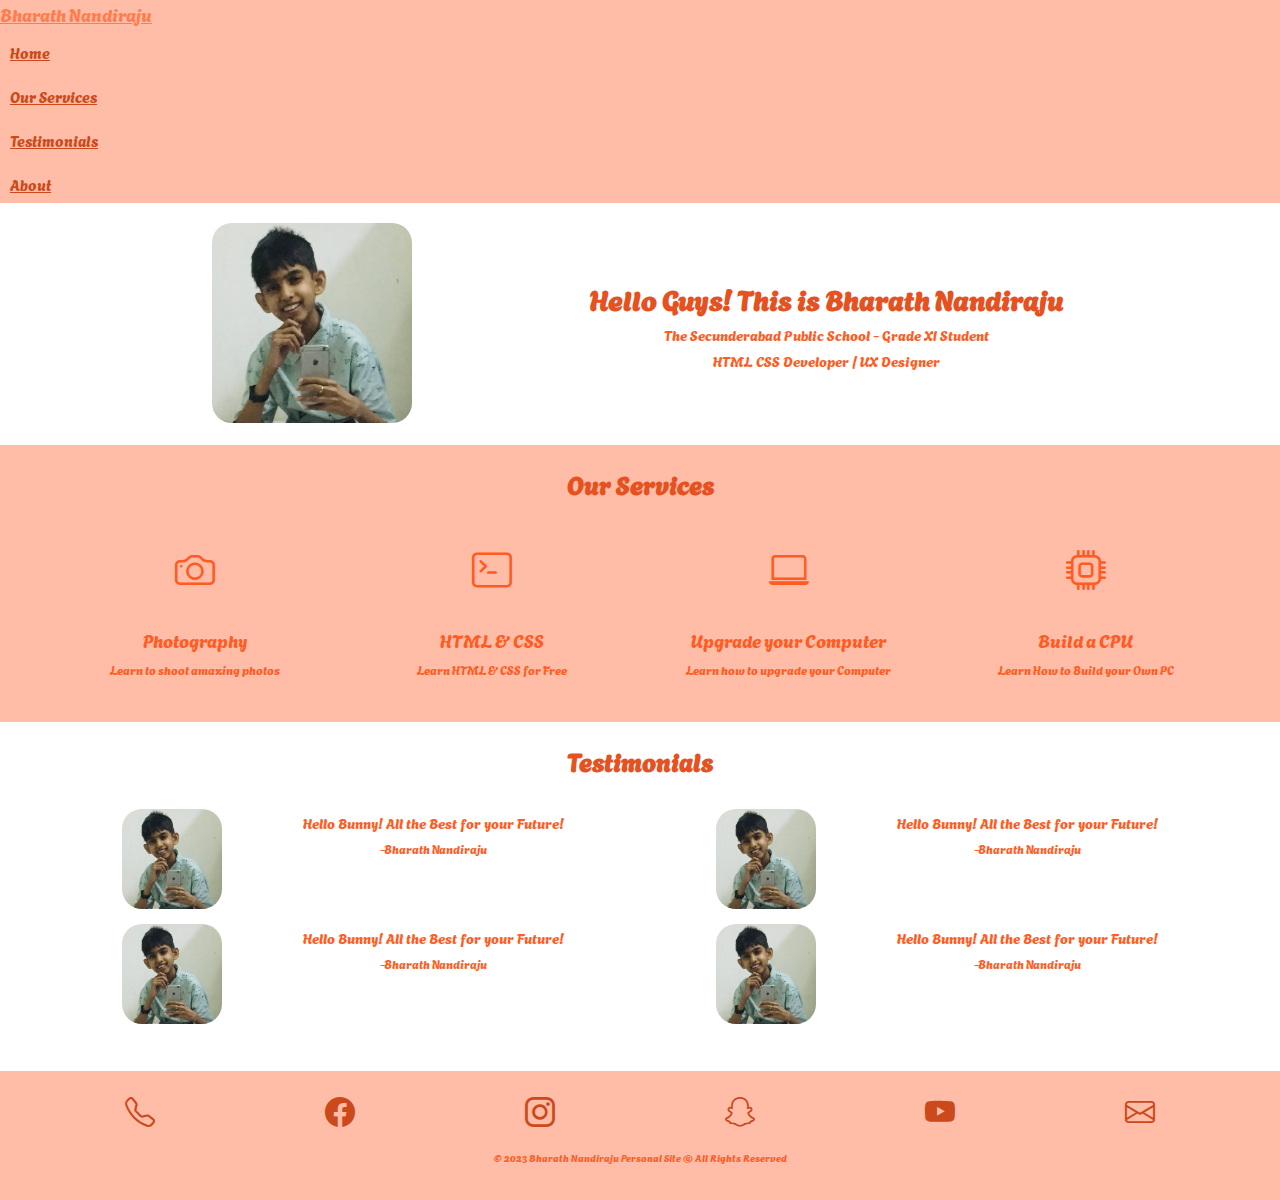
==== index.html @ 2d1fb856 "Add files via upload" ====
<!DOCTYPE html>
<html lang="en">
  <head>
    <meta charset="UTF-8" />
    <meta name="viewport" content="width=device-width, initial-scale=1" />

    <!-- LINKING CSS  -->
    <link rel="stylesheet" href="style.css" />
    <!-- LINKING BOOTSTRAP  -->
    <link
      href="https://cdn.jsdelivr.net/npm/bootstrap@5.3.2/dist/css/bootstrap.min.css"
      rel="stylesheet"
      integrity="sha384-T3c6CoIi6uLrA9TneNEoa7RxnatzjcDSCmG1MXxSR1GAsXEV/Dwwykc2MPK8M2HN"
      crossorigin="anonymous"
    />
    <script
      src="https://cdn.jsdelivr.net/npm/bootstrap@5.3.2/dist/js/bootstrap.bundle.min.js"
      integrity="sha384-C6RzsynM9kWDrMNeT87bh95OGNyZPhcTNXj1NW7RuBCsyN/o0jlpcV8Qyq46cDfL"
      crossorigin="anonymous"
    ></script>
    <!-- LINKING BOOTSTAP ICONS  -->
    <link
      rel="stylesheet"
      href="https://cdn.jsdelivr.net/npm/bootstrap-icons@1.11.1/font/bootstrap-icons.css"
    />
    <!-- LINKING FONTS  -->
    <link rel="preconnect" href="https://fonts.googleapis.com" />
    <link rel="preconnect" href="https://fonts.gstatic.com" crossorigin />
    <link
      href="https://fonts.googleapis.com/css2?family=Agbalumo&display=swap"
      rel="stylesheet"
    />

    <title>Bharath Nandiraju Personal Site</title>
  </head>
  <body>
    <header class="section-header" id="id-header">
      <nav class="navbar navbar-expand-lg">
        <div class="container-fluid">
          <a class="navbar-brand" href="#">Bharath Nandiraju</a>
          <button
            class="navbar-toggler"
            type="button"
            data-bs-toggle="collapse"
            data-bs-target="#navbarNav"
            aria-controls="navbarNav"
            aria-expanded="false"
            aria-label="Toggle navigation"
          >
            <span class="navbar-toggler-icon"></span>
          </button>
          <div class="collapse navbar-collapse" id="navbarNav">
            <ul class="navbar-nav ms-auto text-center">
              <li class="nav-item">
                <a class="nav-link" href="#id-header">Home</a>
              </li>
              <li class="nav-item">
                <a class="nav-link" href="#id-ourservices">Our Services</a>
              </li>
              <li class="nav-item">
                <a class="nav-link" href="#id-testimonial">Testimonials</a>
              </li>
              <li class="nav-item">
                <a class="nav-link" href="#id-footer">About</a>
              </li>
            </ul>
          </div>
        </div>
      </nav>

      <section class="section-information" id="id-info">
        <div class="container-grid-one">
          <div class="information-page">
            <div class="information-img">
              <img src="img1.jpeg" alt="Bunny's Profile Photo" />
            </div>
            <div class="information-head">
              <h3 class="information-text">
                Hello Guys! This is Bharath Nandiraju
              </h3>
              <p class="information-name">
                The Secunderabad Public School - Grade XI Student
              </p>
              <p class="information-name">HTML CSS Developer / UX Designer</p>
            </div>
          </div>
        </div>
      </section>
    </header>

    <main>
      <section class="section-services" id="id-ourservices">
        <h2 class="heading-text-two">Our Services</h2>

        <div class="container-grid-two">
          <div class="our-services">
            <div class="our-services-icon">
              <i class="bi bi-camera"></i>
            </div>
            <div class="our-services-head">
              <p class="our-services-text">
                Photography
              </p>
              <p class="our-services-name">Learn to shoot amazing photos</p>
            </div>
          </div>

          <div class="our-services">
            <div class="our-services-icon">
              <i class="bi bi-terminal"></i>
            </div>
            <div class="our-services-head">
              <p class="our-services-text">
                HTML & CSS
              </p>
              <p class="our-services-name">Learn HTML & CSS for Free</p>
            </div>
          </div>

          <div class="our-services">
            <div class="our-services-icon">
              <i class="bi bi-laptop"></i>
            </div>
            <div class="our-services-head">
              <p class="our-services-text">
                Upgrade your Computer
              </p>
              <p class="our-services-name">Learn how to upgrade your Computer</p>
            </div>
          </div>

          <div class="our-services">
            <div class="our-services-icon">
              <i class="bi bi-cpu"></i>
            </div>
            <div class="our-services-head">
              <p class="our-services-text">
                Build a CPU
              </p>
              <p class="our-services-name">Learn How to Build your Own PC</p>
            </div>
          </div>
        </div>
      </section>

      <section class="section-testimonial" id="id-testimonial">
        <h2 class="heading-text">Testimonials</h2>

        <div class="container-grid">
          <div class="testimonial">
            <div class="testimonial-img">
              <img class="testimonial-image" src="img1.jpeg" alt="" />
            </div>
            <div class="testimonial-head">
              <p class="testimonial-text">
                Hello Bunny! All the Best for your Future!
              </p>
              <p class="testimonial-name">-Bharath Nandiraju</p>
            </div>
          </div>

          <div class="testimonial">
            <div class="testimonial-img">
              <img class="testimonial-image" src="img1.jpeg" alt="" />
            </div>
            <div class="testimonial-head">
              <p class="testimonial-text">
                Hello Bunny! All the Best for your Future!
              </p>
              <p class="testimonial-name">-Bharath Nandiraju</p>
            </div>
          </div>

          <div class="testimonial">
            <div class="testimonial-img">
              <img class="testimonial-image" src="img1.jpeg" alt="" />
            </div>
            <div class="testimonial-head">
              <p class="testimonial-text">
                Hello Bunny! All the Best for your Future!
              </p>
              <p class="testimonial-name">-Bharath Nandiraju</p>
            </div>
          </div>

          <div class="testimonial">
            <div class="testimonial-img">
              <img class="testimonial-image" src="img1.jpeg" alt="" />
            </div>
            <div class="testimonial-head">
              <p class="testimonial-text">
                Hello Bunny! All the Best for your Future!
              </p>
              <p class="testimonial-name">-Bharath Nandiraju</p>
            </div>
          </div>
        </div>
      </section>
    </main>

    <footer class="class-footer" id="id-footer">
      <div class="nav-links">
        <a class="nav-item" href="tel:6304080298"> <i class="bi bi-telephone"></i></a>
        <a class="nav-item" href=""> <i class="bi bi-facebook"></i></a>
        <a class="nav-item" href=""> <i class="bi bi-instagram"></i></a>
        <a class="nav-item" href=""> <i class="bi bi-snapchat"></i></a>
        <a class="nav-item" href=""> <i class="bi bi-youtube"></i></a>
        <a class="nav-item" href=""> <i class="bi bi-envelope"></i></a>
      </div>
      
      <div class="copyright">
        <p>© 2023 Bharath Nandiraju Personal Site @ All Rights Reserved</p>
      </div>
    </footer>
  </body>
</html>
---- style.css ----
* {
  margin: 0;
  padding: 0;
  border: 0;
  box-sizing: border-box;
}

html {
  font-size: 10px;
}

/* HEADER SECTION  */

.navbar {
  background-color: #ffbda7;
}

a.navbar-brand {
  color: #cc491b;
  font-size: 1.8rem;
  font-family: "Agbalumo";
}

a.navbar-brand:hover {
  color: #ff7c4e;
}

a.nav-link {
  color: #cc491b;
  font-size: 1.5rem;
  font-family: "Agbalumo";
}

a.nav-link:hover {
  color: #ff7c4e;
}

button.navbar-toggler {
  color: #cc491b;
}

/* INFORMATION SECTION  */

img {
  width: auto;
  height: 20rem;
  border-radius: 2rem;
}

.section-information {
  text-align: center;
  padding: 2rem 4rem;
}

.container-grid-one {
  display: grid;
  grid-template-columns: 1fr;
  grid-template-rows: 1fr;
}

.information-page {
  display: flex;
  justify-content: space-evenly;
  align-items: center;
}

.information-text {
  margin: 0.5rem;
  font-size: 2.8rem;
  color: #e6521f;
  font-family: "Agbalumo";
}

.information-name {
  margin: 0.5rem;
  font-size: 1.4rem;
  color: #ff5b22;
  font-family: "Agbalumo";
}

/* OUR SERVICES SECTION  */

.section-services {
  text-align: center;
  padding: 2rem 1rem;
  background-color: #ffbda7;
}

.container-grid-two {
  display: grid;
  grid-template-columns: 1fr 1fr 1fr 1fr;
  grid-template-rows: 1fr;
  justify-content: space-between;
  gap: 0.8rem;
  padding: 2rem 4rem;
}

.heading-text-two {
  font-size: 2.5rem;
  font-family: "Agbalumo";
  color: #e6521f;
  text-align: center;
  margin-bottom: 1rem;
}

.our-services {
  justify-content: space-evenly;
  display: flex;
  flex-direction: column;
  gap: 1rem;
  line-height: 2;
  text-align: center;
}

.our-services-text {
  font-size: 1.8rem;
  font-family: "Agbalumo";
  margin: 0;
  color: #ff5b22;
}

.our-services-name {
  font-size: 1.2rem;
  font-family: "Agbalumo";
  margin: 0;
  color: #ff5b22;
}

.our-services-icon {
  color: #ff5b22;
  font-size: 4rem;
}

/* TESTIMONIAL SECTION  */

.testimonial-image{
  width: auto;
  height: 10rem;
  border-radius: 2rem;
}

.section-testimonial {
  text-align: center;
  padding: 2rem 1rem;
}

.container-grid {
  display: grid;
  grid-template-columns: 1fr 1fr;
  grid-template-rows: 1fr 1fr;
  justify-content: space-between;
  gap: 0.8rem;
  padding: 2rem 4rem;
}

.heading-text {
  font-size: 2.5rem;
  font-family: "Agbalumo";
  color: #e6521f;
  text-align: center;
  margin-bottom: 1rem;
}

.testimonial {
  justify-content: space-evenly;
  display: flex;
  gap: 1rem;
  line-height: 2;
}

.testimonial-text {
  font-size: 1.4rem;
  font-family: "Agbalumo";
  margin: 0;
  color: #ff5b22;
}

.testimonial-name {
  font-size: 1.2rem;
  font-family: "Agbalumo";
  margin: 0;
  color: #ff5b22;
}

/* FOOTER SECTION  */

footer {
  padding: 2rem 4rem;
  text-align: center;
  background-color: #ffbda7;
}

.nav-links {
  display: grid;
  grid-template-columns: 1fr 1fr 1fr 1fr 1fr 1fr;
  grid-template-rows: 1fr;
  justify-content: space-evenly;
}

.nav-item {
  padding: 0.5rem 1rem;
  font-size: 3rem;
  grid-area: 2rem;
  color: #cc491b;
}

.nav-item:hover {
  color: #ff7c4e;
}

.copyright {
  padding: 15px 10px 15px;
  color: #ff5b22;
}

.copyright > p {
  padding-bottom: 0;
  color: #ff5b22;
  margin: 0px;
  font-family: "Agbalumo";
}

@media only screen and (max-width: 800px) {
  .container-grid {
    display: grid;
    grid-template-columns: 1fr;
    grid-template-rows: 1fr 1fr 1fr 1fr;
    justify-content: space-between;
    gap: 1.6rem;
    padding: 1rem;
  }

  .container-grid-two {
    display: grid;
    grid-template-columns: 1fr 1fr;
    grid-template-rows: 1fr 1fr;
    justify-content: space-between;
    gap: 0.8rem;
    padding: 2rem 4rem;
  }

  .nav-links {
    display: grid;
    grid-template-columns: 1fr 1fr 1fr;
    grid-template-rows: 1fr 1fr;
    justify-content: space-between;
    gap: 1rem;
  }
}

@media only screen and (max-width: 600px) {
  .information-page {
    display: flex;
    flex-direction: column;
    justify-content: space-evenly;
    align-items: center;
    gap: 1.5rem;
  }

  .container-grid {
    display: grid;
    grid-template-columns: 1fr;
    grid-template-rows: 1fr 1fr 1fr 1fr;
    justify-content: space-between;
    gap: 1.6rem;
    padding: 1rem;
  }

  .our-services {
    justify-content: center;
    display: flex;
    flex-direction: column;
    gap: 1rem;
    line-height: 1;
  }

  .testimonial {
    justify-content: center;
    display: flex;
    flex-direction: column;
    gap: 1rem;
    line-height: 1;
  }

  .nav-links {
    display: grid;
    grid-template-columns: 1fr 1fr;
    grid-template-rows: 1fr 1fr 1fr;
    justify-content: space-between;
    gap: 1rem;
  }
}
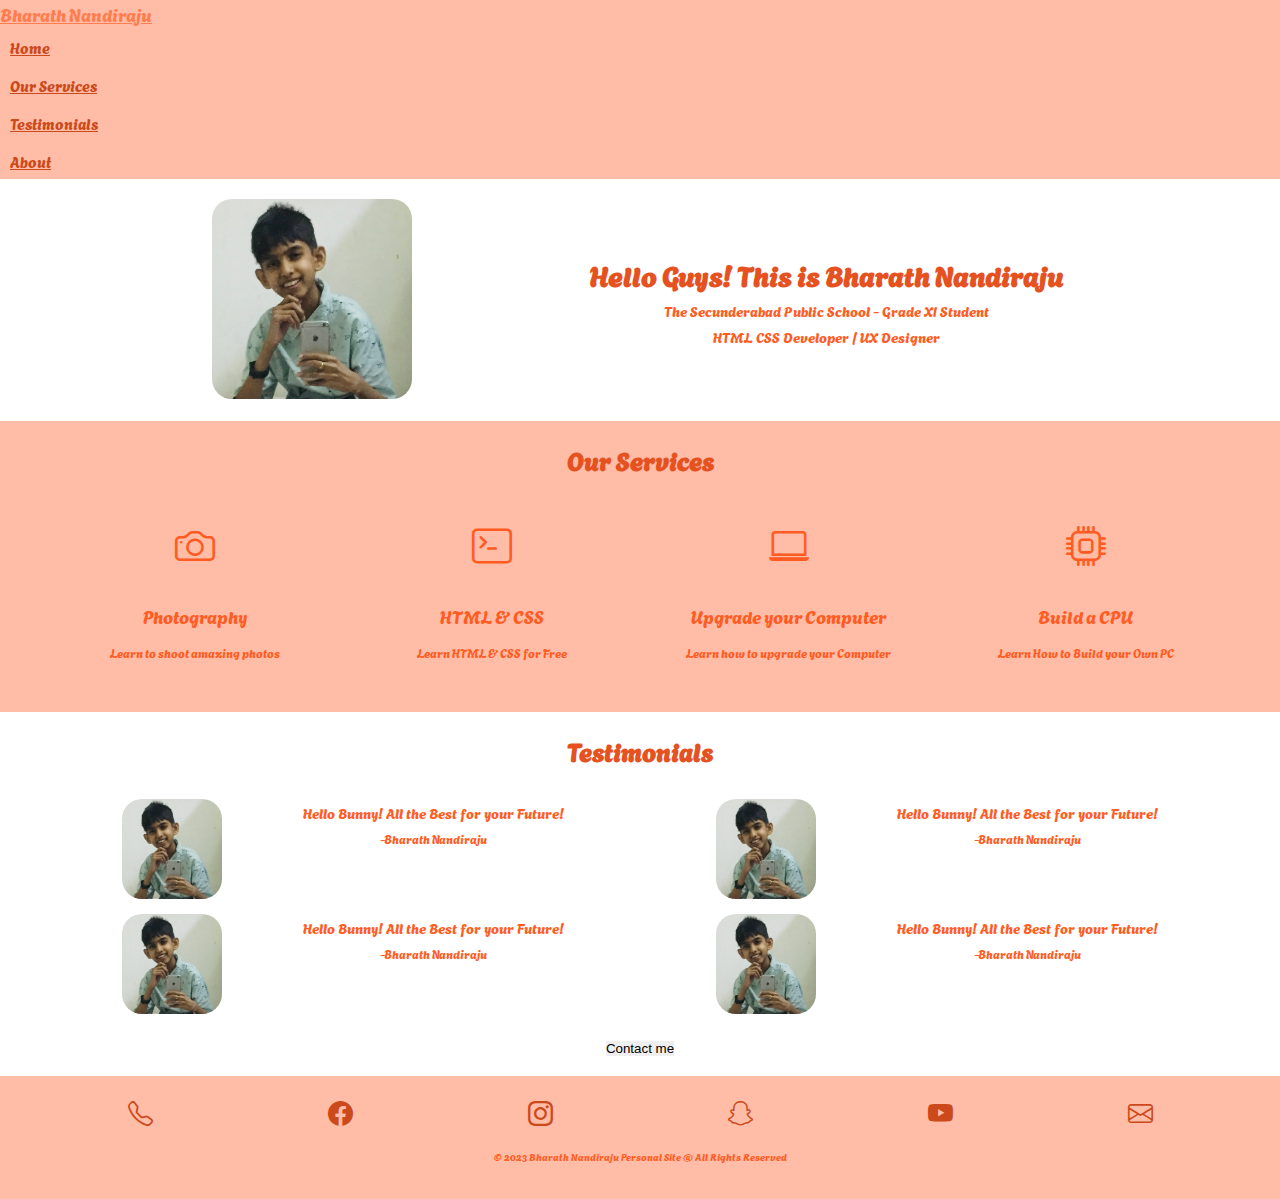
==== commit bd70c6f6: "Update index.html" ====
--- a/index.html
+++ b/index.html
@@ -30,7 +30,11 @@
       href="https://fonts.googleapis.com/css2?family=Agbalumo&display=swap"
       rel="stylesheet"
     />
-
+    <script>
+      function contact() {
+        window.open("index2.html");
+      }
+    </script>
     <title>Bharath Nandiraju Personal Site</title>
   </head>
   <body>
@@ -195,6 +199,7 @@
             </div>
           </div>
         </div>
+        <button class="btn" onclick="contact ()">Contact me</button>
       </section>
     </main>
 
--- a/style.css
+++ b/style.css
@@ -115,14 +115,14 @@
 .our-services-text {
   font-size: 1.8rem;
   font-family: "Agbalumo";
-  margin: 0;
+  margin-bottom: .7rem;
   color: #ff5b22;
 }
 
 .our-services-name {
   font-size: 1.2rem;
   font-family: "Agbalumo";
-  margin: 0;
+   margin-bottom: .7rem;
   color: #ff5b22;
 }
 
@@ -199,7 +199,7 @@
 
 .nav-item {
   padding: 0.5rem 1rem;
-  font-size: 3rem;
+  font-size: 2.5rem;
   grid-area: 2rem;
   color: #cc491b;
 }
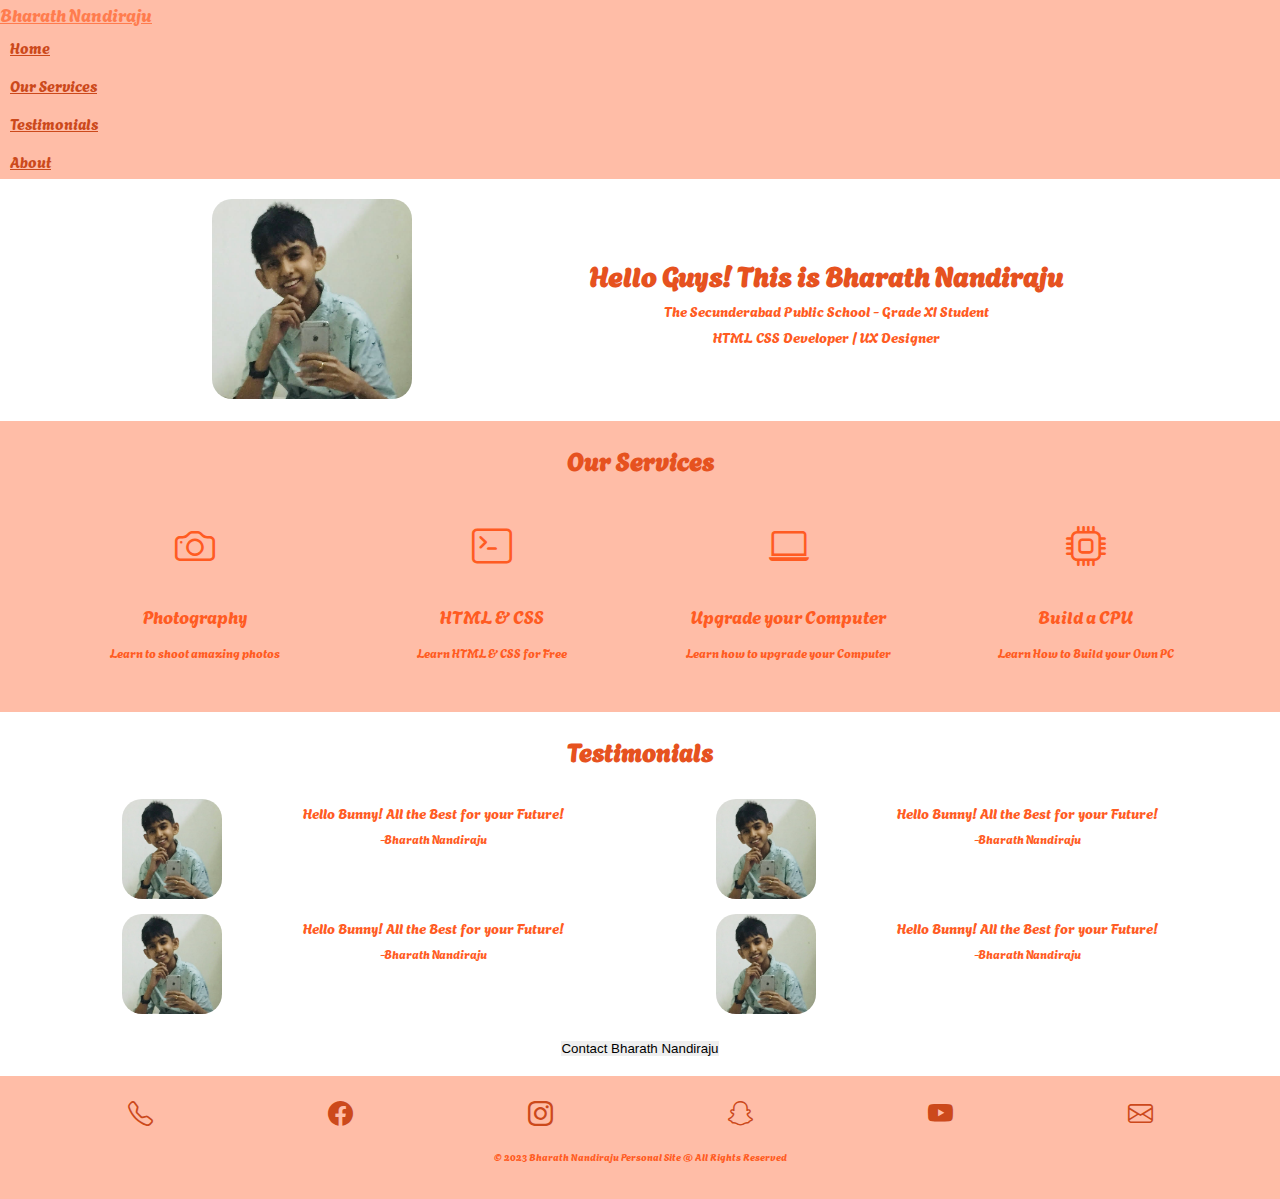
==== commit 5f2dbcee: "Update index.html" ====
--- a/index.html
+++ b/index.html
@@ -199,7 +199,9 @@
             </div>
           </div>
         </div>
-        <button class="btn" onclick="contact ()">Contact me</button>
+        <div class="button">
+              <input type="button" value="Contact Bharath Nandiraju">
+        </div>
       </section>
     </main>
 
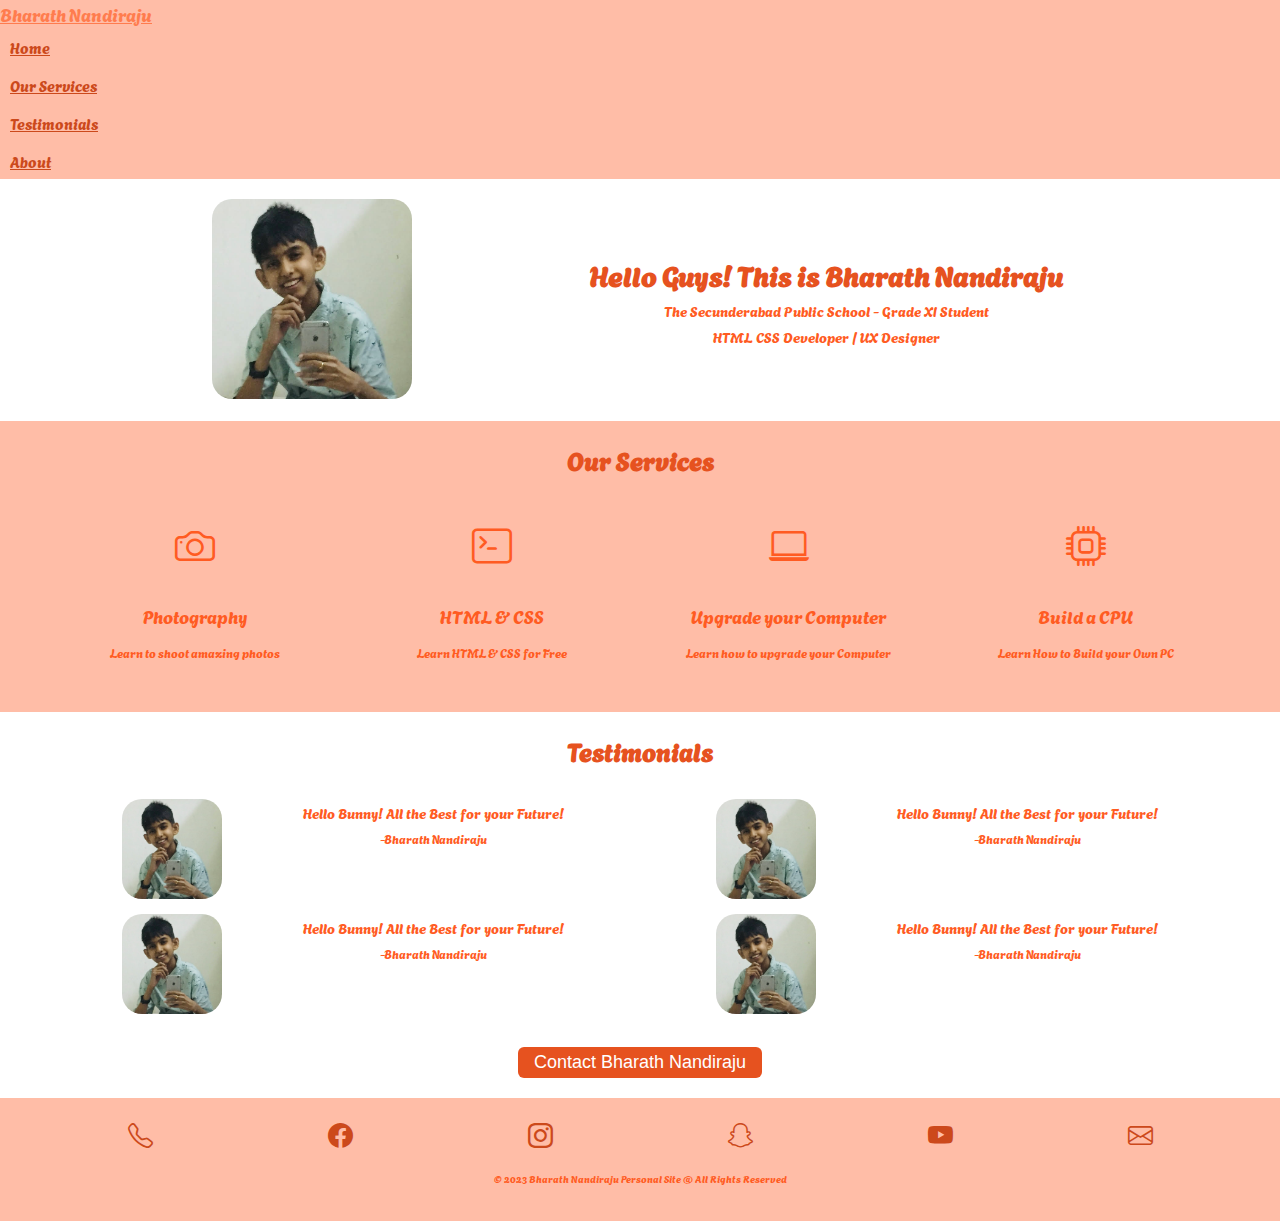
==== commit 80db66c4: "Update index.html" ====
--- a/index.html
+++ b/index.html
@@ -200,7 +200,7 @@
           </div>
         </div>
         <div class="button">
-              <input type="button" value="Contact Bharath Nandiraju">
+              <input type="button" onclick=contact() value="Contact Bharath Nandiraju">
         </div>
       </section>
     </main>
--- a/style.css
+++ b/style.css
@@ -182,6 +182,23 @@
   color: #ff5b22;
 }
 
+.button {
+    margin-top: 0.6rem;
+    display: inline-block;
+}
+
+.button input[type="button"] {
+    color: #fff;
+    font-size: 1.8rem;
+    background: #e6521f;
+    outline: none;
+    border: none;
+    border-radius: 0.6rem;
+    padding: 0.5rem 1.6rem;
+    transition: all 0.3s ease;
+    cursor: pointer;
+}
+
 /* FOOTER SECTION  */
 
 footer {
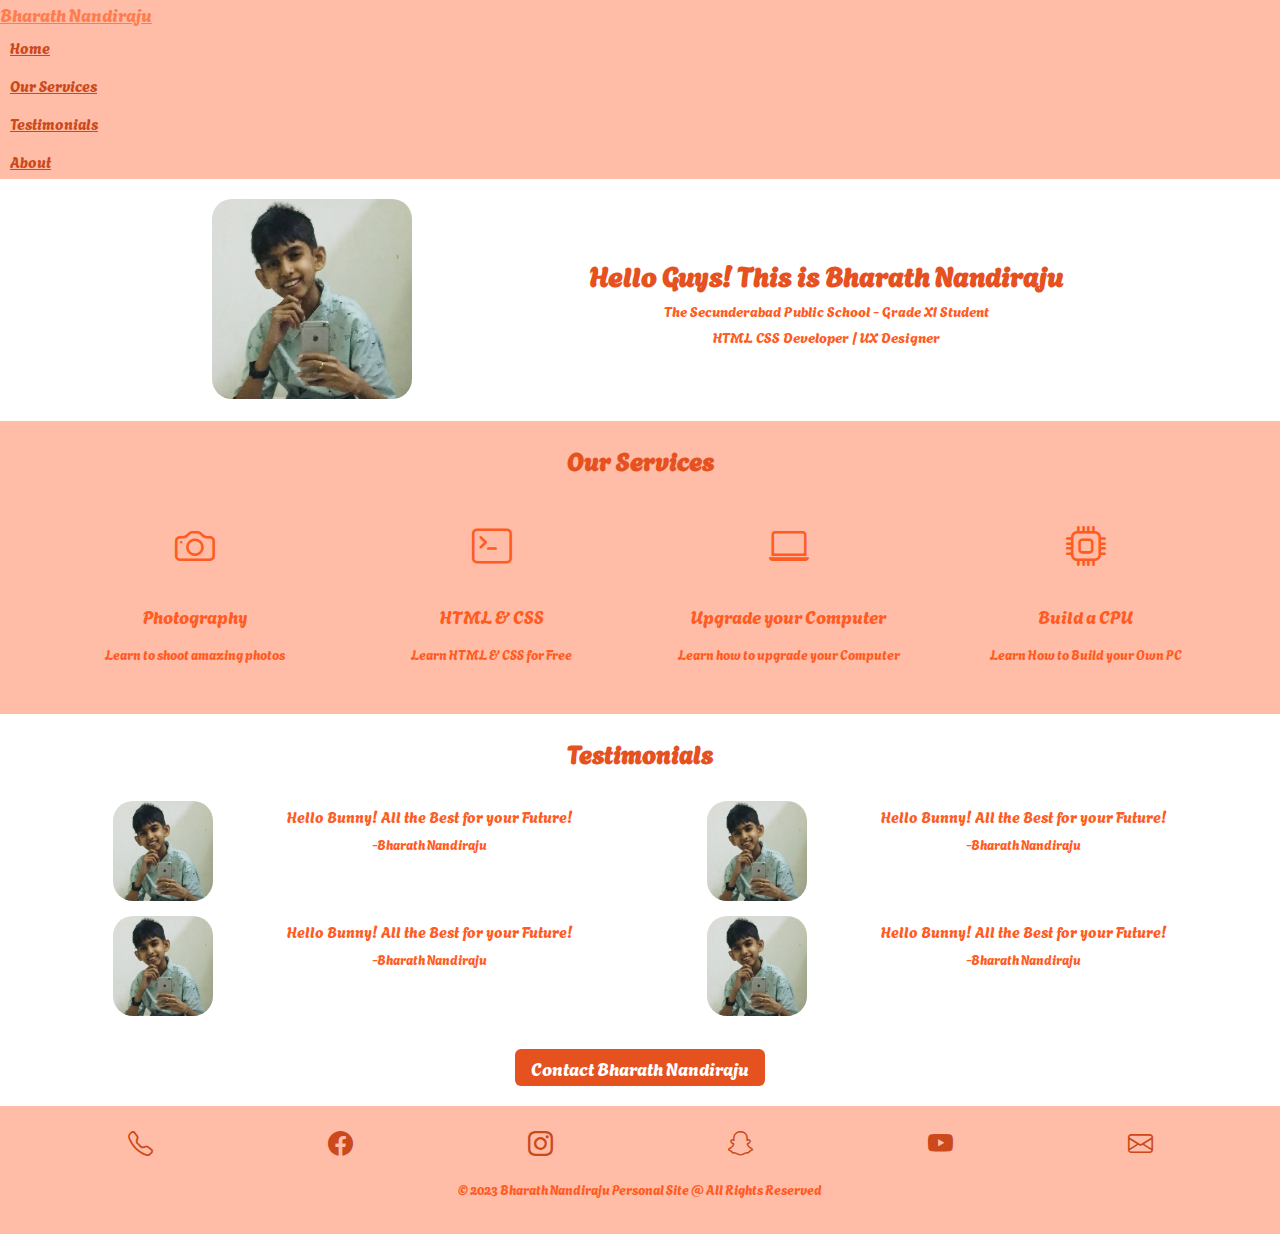
==== commit ce021497: "Add files via upload" ====
--- a/index.html
+++ b/index.html
@@ -102,9 +102,7 @@
               <i class="bi bi-camera"></i>
             </div>
             <div class="our-services-head">
-              <p class="our-services-text">
-                Photography
-              </p>
+              <p class="our-services-text">Photography</p>
               <p class="our-services-name">Learn to shoot amazing photos</p>
             </div>
           </div>
@@ -114,9 +112,7 @@
               <i class="bi bi-terminal"></i>
             </div>
             <div class="our-services-head">
-              <p class="our-services-text">
-                HTML & CSS
-              </p>
+              <p class="our-services-text">HTML & CSS</p>
               <p class="our-services-name">Learn HTML & CSS for Free</p>
             </div>
           </div>
@@ -126,10 +122,10 @@
               <i class="bi bi-laptop"></i>
             </div>
             <div class="our-services-head">
-              <p class="our-services-text">
-                Upgrade your Computer
-              </p>
-              <p class="our-services-name">Learn how to upgrade your Computer</p>
+              <p class="our-services-text">Upgrade your Computer</p>
+              <p class="our-services-name">
+                Learn how to upgrade your Computer
+              </p>
             </div>
           </div>
 
@@ -138,9 +134,7 @@
               <i class="bi bi-cpu"></i>
             </div>
             <div class="our-services-head">
-              <p class="our-services-text">
-                Build a CPU
-              </p>
+              <p class="our-services-text">Build a CPU</p>
               <p class="our-services-name">Learn How to Build your Own PC</p>
             </div>
           </div>
@@ -199,22 +193,48 @@
             </div>
           </div>
         </div>
+
         <div class="button">
-              <input type="button" onclick=contact() value="Contact Bharath Nandiraju">
+          <input
+            type="button"
+            onclick="contact()"
+            value="Contact Bharath Nandiraju"
+          />
         </div>
       </section>
     </main>
 
     <footer class="class-footer" id="id-footer">
       <div class="nav-links">
-        <a class="nav-item" href="tel:6304080298"> <i class="bi bi-telephone"></i></a>
-        <a class="nav-item" href=""> <i class="bi bi-facebook"></i></a>
-        <a class="nav-item" href=""> <i class="bi bi-instagram"></i></a>
-        <a class="nav-item" href=""> <i class="bi bi-snapchat"></i></a>
-        <a class="nav-item" href=""> <i class="bi bi-youtube"></i></a>
-        <a class="nav-item" href=""> <i class="bi bi-envelope"></i></a>
+        <a class="nav-item" href="tel:6304080298">
+          <i class="bi bi-telephone"></i
+        ></a>
+        <a
+          class="nav-item"
+          href="https://www.facebook.com/bharath.nandiraju?mibextid=rS40aB7S9Ucbxw6v"
+        >
+          <i class="bi bi-facebook"></i
+        ></a>
+        <a
+          class="nav-item"
+          href="https://instagram.com/bharath_nandiraju?igshid=MzMyNGUyNmU2YQ=="
+        >
+          <i class="bi bi-instagram"></i
+        ></a>
+        <a
+          class="nav-item"
+          href="https://www.snapchat.com/add/comedyjames2021?share_id=GId38euh8Yk&locale=en-IN"
+        >
+          <i class="bi bi-snapchat"></i
+        ></a>
+        <a class="nav-item" href="https://www.youtube.com/@BharathNandiraju">
+          <i class="bi bi-youtube"></i
+        ></a>
+        <a class="nav-item" href="mailto:nbharathmail@gmail.com">
+          <i class="bi bi-envelope"></i
+        ></a>
       </div>
-      
+
       <div class="copyright">
         <p>© 2023 Bharath Nandiraju Personal Site @ All Rights Reserved</p>
       </div>
--- a/style.css
+++ b/style.css
@@ -115,14 +115,14 @@
 .our-services-text {
   font-size: 1.8rem;
   font-family: "Agbalumo";
-  margin-bottom: .7rem;
+  margin-bottom: 0.7rem;
   color: #ff5b22;
 }
 
 .our-services-name {
-  font-size: 1.2rem;
-  font-family: "Agbalumo";
-   margin-bottom: .7rem;
+  font-size: 1.3rem;
+  font-family: "Agbalumo";
+  margin-bottom: 0.7rem;
   color: #ff5b22;
 }
 
@@ -133,7 +133,7 @@
 
 /* TESTIMONIAL SECTION  */
 
-.testimonial-image{
+.testimonial-image {
   width: auto;
   height: 10rem;
   border-radius: 2rem;
@@ -169,34 +169,47 @@
 }
 
 .testimonial-text {
-  font-size: 1.4rem;
+  font-size: 1.5rem;
   font-family: "Agbalumo";
   margin: 0;
   color: #ff5b22;
 }
 
 .testimonial-name {
-  font-size: 1.2rem;
+  font-size: 1.3rem;
   font-family: "Agbalumo";
   margin: 0;
   color: #ff5b22;
 }
 
 .button {
-    margin-top: 0.6rem;
-    display: inline-block;
+  margin-top: 0.6rem;
+  display: inline-block;
 }
 
 .button input[type="button"] {
-    color: #fff;
-    font-size: 1.8rem;
-    background: #e6521f;
-    outline: none;
-    border: none;
-    border-radius: 0.6rem;
-    padding: 0.5rem 1.6rem;
-    transition: all 0.3s ease;
-    cursor: pointer;
+  color: #fff;
+  font-size: 1.8rem;
+  background: #e6521f;
+  outline: none;
+  border: none;
+  border-radius: 0.6rem;
+  padding: 0.5rem 1.6rem;
+  transition: all 0.3s ease;
+  cursor: pointer;
+  font-family: "Agbalumo";
+}
+
+.button input[type="button"]:hover {
+  color: #fff;
+  font-size: 1.8rem;
+  background: #ff7c4e;
+  outline: none;
+  border: none;
+  border-radius: 0.6rem;
+  padding: 0.5rem 1.6rem;
+  transition: all 0.3s ease;
+  cursor: pointer;
 }
 
 /* FOOTER SECTION  */
@@ -235,6 +248,7 @@
   color: #ff5b22;
   margin: 0px;
   font-family: "Agbalumo";
+  font-size: 1.3rem;
 }
 
 @media only screen and (max-width: 800px) {
